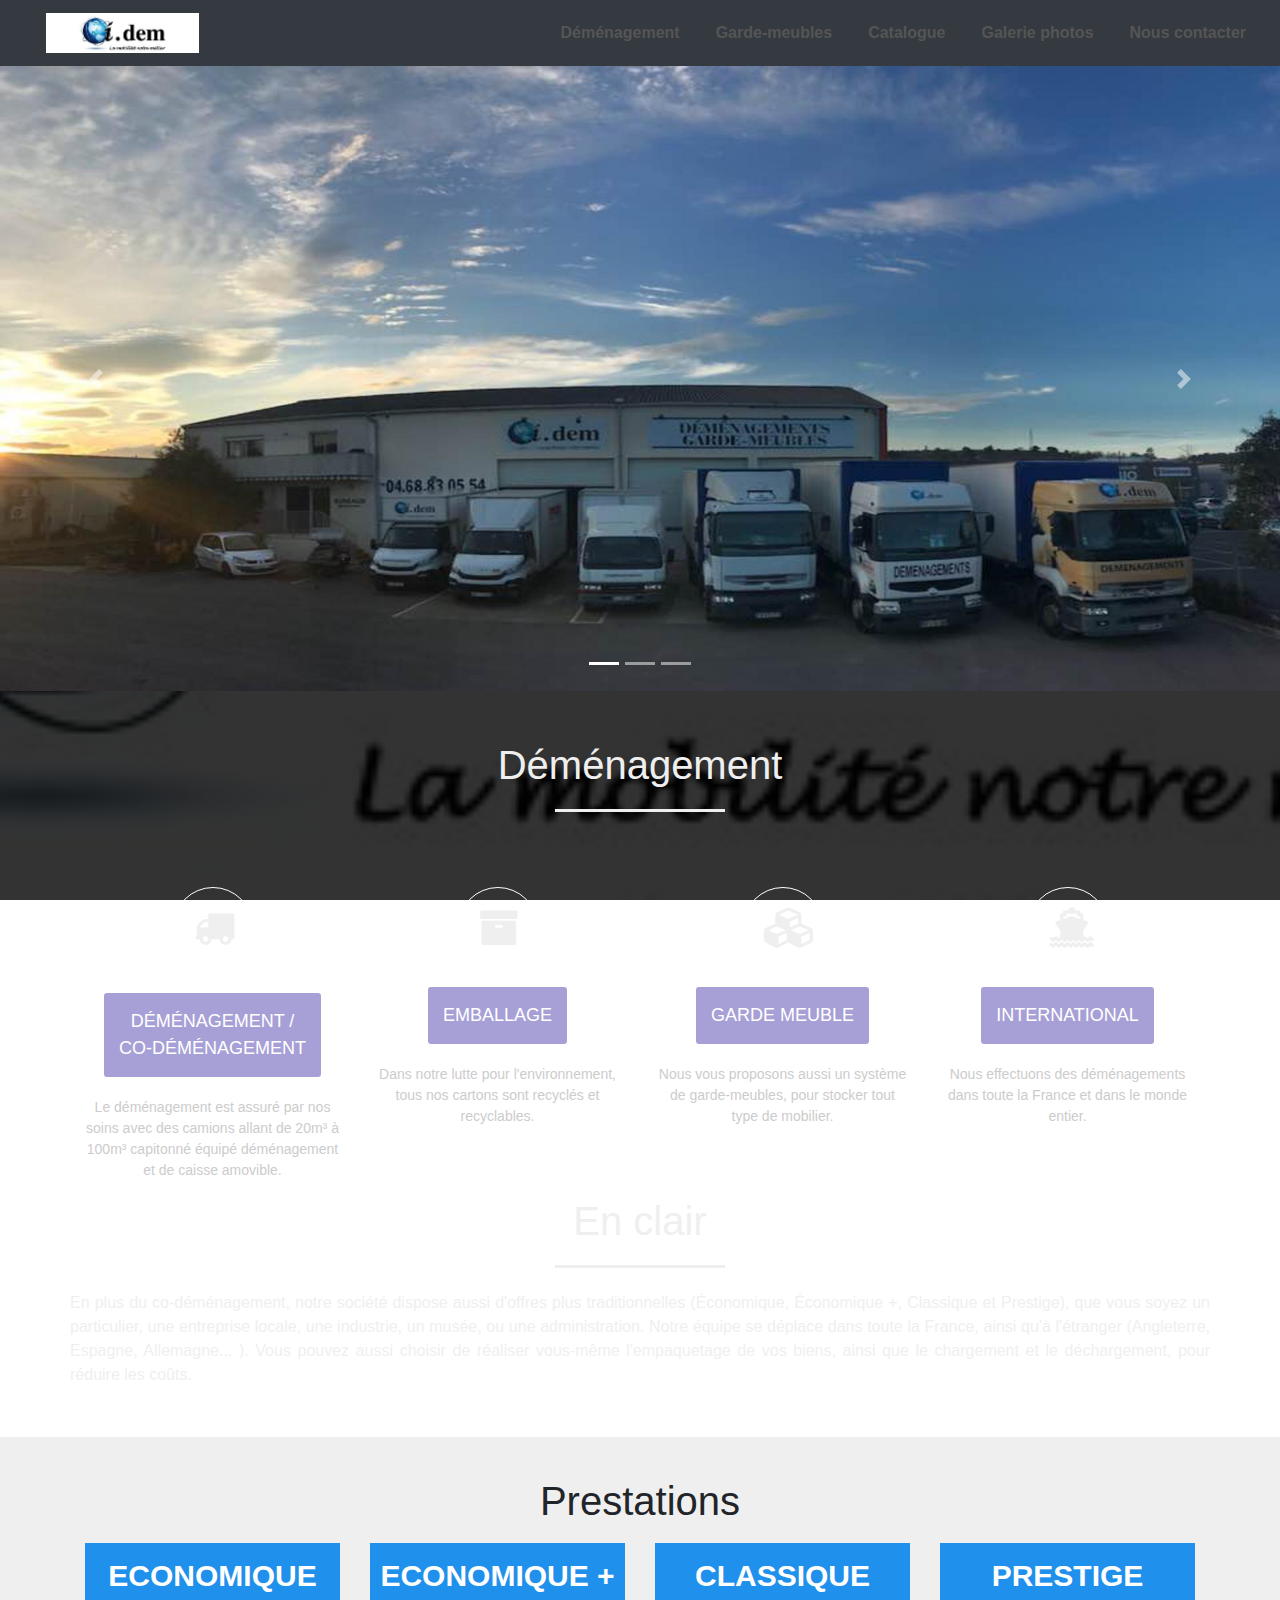
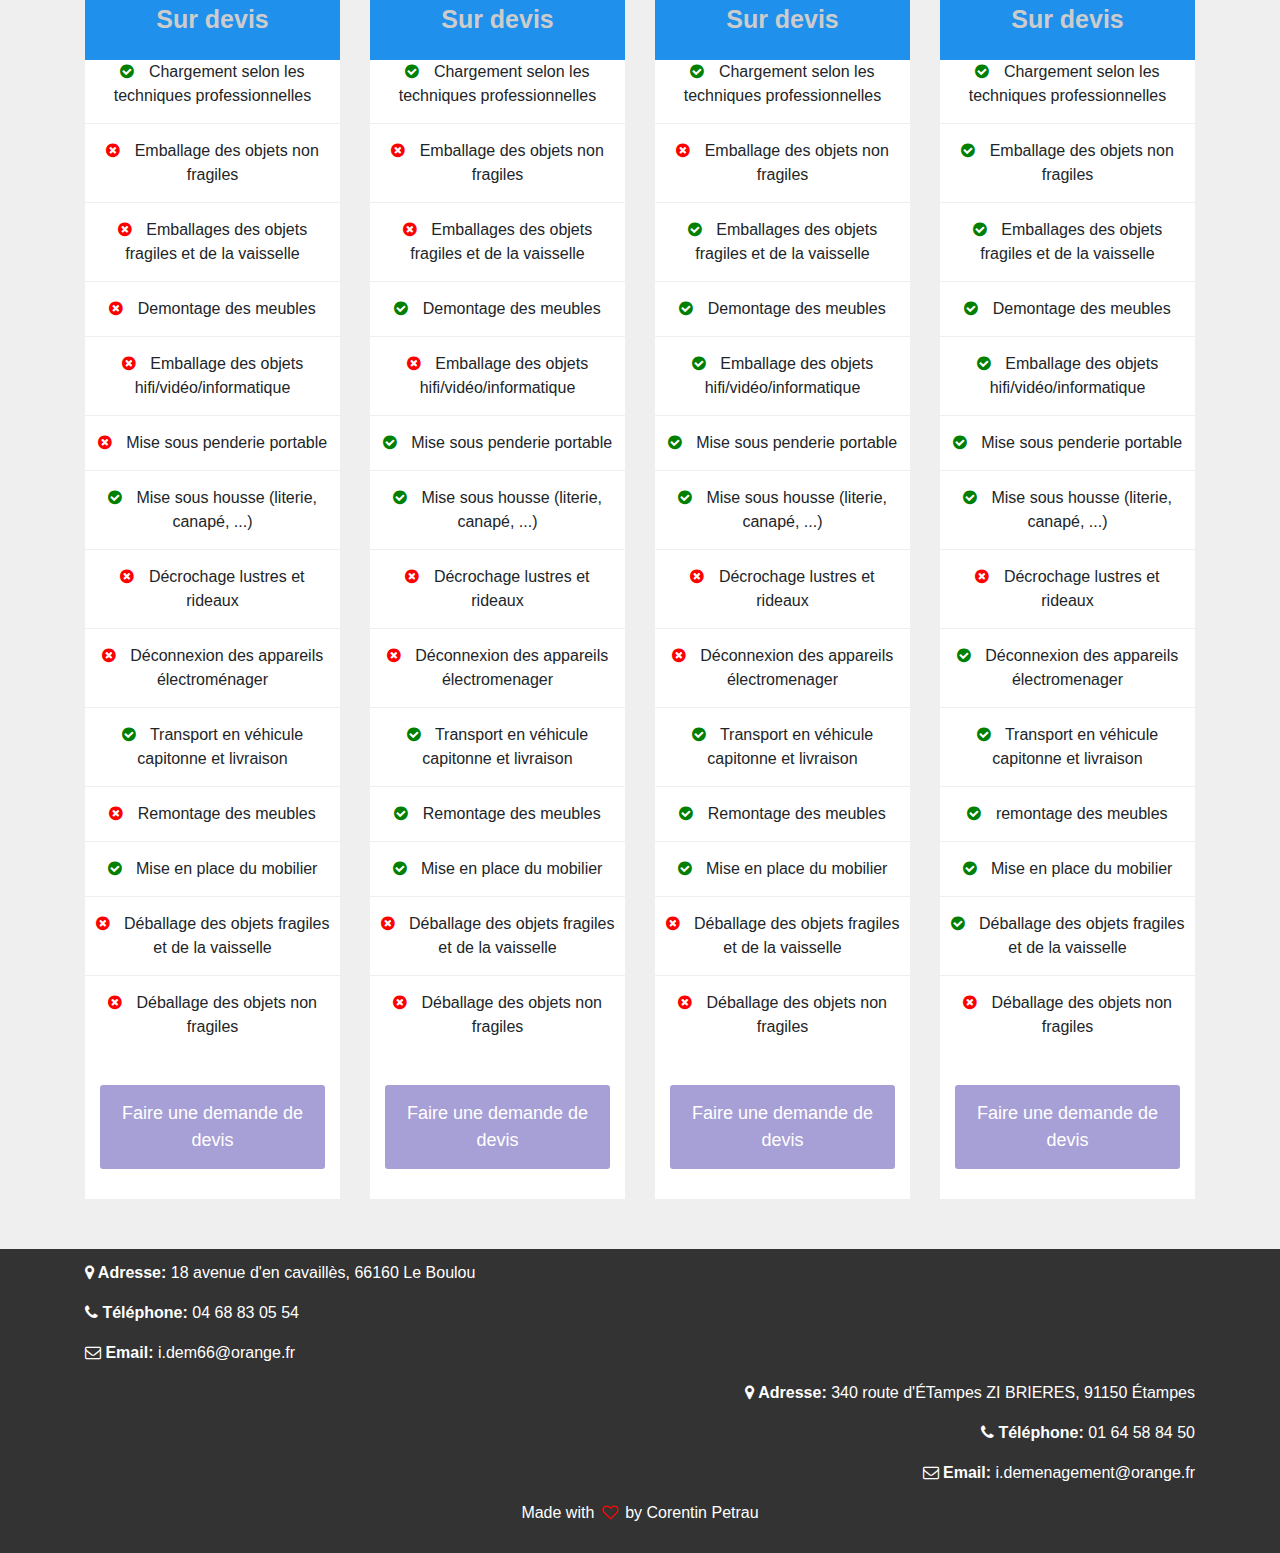
==== accueil.html @ 971dc341 "feature(master): accueil" ====
<html>
  <head>
    <title>Idem Déménagement</title>
    <link rel="stylesheet" href="style.css">
    <link rel="stylesheet" href="https://stackpath.bootstrapcdn.com/font-awesome/4.7.0/css/font-awesome.min.css">
    <link rel="stylesheet" href="https://stackpath.bootstrapcdn.com/bootstrap/4.5.0/css/bootstrap.min.css">
    <script src="https://code.jquery.com/jquery-3.5.1.slim.min.js"></script>
    <script src="https://cdn.jsdelivr.net/npm/popper.js@1.16.0/dist/umd/popper.min.js"></script>
    <script src="https://stackpath.bootstrapcdn.com/bootstrap/4.5.0/js/bootstrap.min.js"></script>
  </head>
  <body>
<!--NavigationBar-->
    <section id="nav-bar">
      <nav class="navbar navbar-expand-lg navbar-dark bg-dark">
        <a class="navbar-brand" href="accueil.html"><img src="img/logo.png"></a>
          <button class="navbar-toggler" type="button" data-toggle="collapse" data-target="#navbarNav" aria-controls="navbarNav" aria-expanded="false" aria-label="Toggle navigation">
            <span class="navbar-toggler-icon"></span>
          </button>
          <div class="collapse navbar-collapse" id="navbarNav">
            <ul class="navbar-nav ml-auto">
              <li class="nav-item">
                <a class="nav-link" href="dem.html">Déménagement</a>
              </li>
              <li class="nav-item">
                <a class="nav-link" href="garde_meuble.html">Garde-meubles</a>
              </li>
              <li class="nav-item">
                  <a class="nav-link" href="kiwi.html">Catalogue</a>
                </li>
              <li class="nav-item">
                <a class="nav-link" href="picture.html">Galerie photos</a>
              </li>
              <li class="nav-item">
                <a class="nav-link" href="contact.html">Nous contacter</a>
              </li>
            </ul>
          </div>
        </nav>
    </section>
    <div id="slider">
      <div id="HeaderSlider" class="carousel slide" data-ride="carousel">
        <ol class="carousel-indicators">
          <li data-target="#HeaderSlider" data-slide-to="0" class="active"></li>
          <li data-target="#HeaderSlider" data-slide-to="1"></li>
          <li data-target="#HeaderSlider" data-slide-to="2"></li>
        </ol>
        <div class="carousel-inner">
          <div class="carousel-item active">
            <img src="img/page-d'acceuil2.jpg" class="d-block img-fluid">
              <div class="carousel-caption">
                <h5></h5>
              </div>
          </div>
          <div class="carousel-item">
            <img src="img/page_d'acceuil3.jpg" class="d-block img-fluid">
              <div class="carousel-caption">
                <h5></h5>
              </div>
          </div>
          <div class="carousel-item">
            <img src="img/paged'accueil4.jpg" class="d-block img-fluid">
            <div class="carousel-caption">
              <h5></h5>
            </div>
          </div>
        </div>
        <a class="carousel-control-prev" href="#HeaderSlider" role="button" data-slide="prev">
          <span class="carousel-control-prev-icon" aria-hidden="true"></span>
          <span class="sr-only">Previous</span>
        </a>
        <a class="carousel-control-next" href="#HeaderSlider" role="button" data-slide="next">
          <span class="carousel-control-next-icon" aria-hidden="true"></span>
          <span class="sr-only">Next</span>
        </a>
      </div>
    </div>
    <!-- <section id "demenagement">
      <div class="container">
        <div class="row">
          <div class="col-md-6">
            <h2>A propos</h2>
              <div class="about-content">
                Notre entreprise familiale de déménagement partage avec vous tout son savoir-faire et son expérience afin de réaliser votre déménagement.
                Installé au Boulou (66), notre société s'negage dans une démarche éco-responsable et met en oeuvre pour vous proposez des prestations ayant un impact réduit sur l'environnement.
                C'est dans cet optique que notre grande famille vous propose des formules co-déménagement. Avec ceci, seulement un véhicule et nécessaire au transport des affaires de plusieurs foyers distincts. Grâce à cette formule, moins dé
              </div>
                <button type="button" class="btn btn-primary">Read more>>
                </button>
          </div>
        </div>
      </div>
    </section> -->
    <section id="services">
      <div class="container">
        <h1>Déménagement</h1>
        <div class="row services">
          <div class="col-md-3 text-center">
            <div class="icon">
              <i class="fa fa-truck"></i>
              <div class="devis-button">
              </div>
            </div>
            <a class="dev-button" href="dem.html"> DÉMÉNAGEMENT /<br />CO-DÉMÉNAGEMENT</a>
            <p>Le déménagement est assuré par nos soins avec des camions
            allant de 20m³ à 100m³ capitonné équipé déménagement et de caisse amovible.</p>
          </div>
          <div class="col-md-3 text-center">
            <div class="icon">
              <i class="fa fa-archive"></i>
            </div>
            <a class="dev-button" href="kiwi.html"> EMBALLAGE</a>
            <p>Dans notre lutte pour l'environnement, tous nos cartons sont recyclés et recyclables.</p>
          </div>
          <div class="col-md-3 text-center">
            <div class="icon">
              <i class="fa fa-cubes"></i>
            </div>
            <a class="dev-button" href="garde_meuble.html"> GARDE MEUBLE</a>
            <p>Nous vous proposons aussi un système de garde-meubles, pour stocker tout type de mobilier.</p>
          </div>
          <div class="col-md-3 text-center">
            <div class="icon">
              <i class="fa fa-ship"></i>
            </div>
            <a class="dev-button" href="dem.html">INTERNATIONAL</a>
            <p>Nous effectuons des déménagements dans toute la France et dans le monde entier.</p>
          </div>
          <div class="en-clair">
            <h1>En clair</h1>
            <div class="about-content">
            En plus du co-déménagement, notre société dispose aussi d'offres plus traditionnelles (Économique, Économique +, Classique et Prestige), que vous soyez un particulier, une entreprise locale, une industrie, un musée, ou une administration. Notre équipe se déplace dans toute la France, ainsi qu'à l'étranger (Angleterre, Espagne, Allemagne... ).
            Vous pouvez aussi choisir de réaliser vous-même l'empaquetage de vos biens, ainsi que le chargement et le déchargement, pour réduire les coûts.
            </div>
          </div>
        </div>
      </div>
    </section>
    <section id="Prestations">
      <div class="container text-center">
        <h1>Prestations</h1>
        <div class="row">
          <div class="col-md-3">
            <div class="eco">
              <div class="price-head">
                <h2>Economique</h2>
                <p>Sur devis</p>
              </div>
              <div class="price-content">
                <ul>
                  <li><i class="fa fa-check-circle"></i> Chargement selon les techniques professionnelles</li>
                  <li><i class="fa fa-times-circle"></i> Emballage des objets non fragiles</li>
                  <li><i class="fa fa-times-circle"></i> Emballages des objets fragiles et de la vaisselle</li>
                  <li><i class="fa fa-times-circle"></i> Demontage des meubles</li>
                  <li><i class="fa fa-times-circle"></i> Emballage des objets hifi/vidéo/informatique</li>
                  <li><i class="fa fa-times-circle"></i> Mise sous penderie portable</li>
                  <li><i class="fa fa-check-circle"></i> Mise sous housse (literie, canapé, ...)</li>
                  <li><i class="fa fa-times-circle"></i> Décrochage lustres et rideaux</li>
                  <li><i class="fa fa-times-circle"></i> Déconnexion des appareils électroménager</li>
                  <li><i class="fa fa-check-circle"></i> Transport en véhicule capitonne et livraison</li>
                  <li><i class="fa fa-times-circle"></i> Remontage des meubles</li>
                  <li><i class="fa fa-check-circle"></i> Mise en place du mobilier</li>
                  <li><i class="fa fa-times-circle"></i> Déballage des objets fragiles et de la vaisselle</li>
                  <li><i class="fa fa-times-circle"></i> Déballage des objets non fragiles</li>
                </ul>
              </div>
              <div class="devis-button">
                <a class="dev-button" href="https://forms.office.com/Pages/ResponsePage.aspx?id=DQSIkWdsW0yxEjajBLZtrQAAAAAAAAAAAAO__TBkxW5UNEFZWEc3R1dHOTVVVkM2N1lKU1dFV0xTWi4u">Faire une demande de devis</a>
              </div>
            </div>
          </div>
          <div class="col-md-3">
            <div class="eco">
              <div class="price-head">
                <h2>Economique +</h2>
                <p>Sur devis</p>
              </div>
              <div class="price-content">
                <ul>
                  <li><i class="fa fa-check-circle"></i> Chargement selon les techniques professionnelles</li>
                  <li><i class="fa fa-times-circle"></i> Emballage des objets non fragiles</li>
                  <li><i class="fa fa-times-circle"></i> Emballages des objets fragiles et de la vaisselle</li>
                  <li><i class="fa fa-check-circle"></i> Demontage des meubles</li>
                  <li><i class="fa fa-times-circle"></i> Emballage des objets hifi/vidéo/informatique</li>
                  <li><i class="fa fa-check-circle"></i> Mise sous penderie portable</li>
                  <li><i class="fa fa-check-circle"></i> Mise sous housse (literie, canapé, ...)</li>
                  <li><i class="fa fa-times-circle"></i> Décrochage lustres et rideaux</li>
                  <li><i class="fa fa-times-circle"></i> Déconnexion des appareils électromenager</li>
                  <li><i class="fa fa-check-circle"></i> Transport en véhicule capitonne et livraison</li>
                  <li><i class="fa fa-check-circle"></i> Remontage des meubles</li>
                  <li><i class="fa fa-check-circle"></i> Mise en place du mobilier</li>
                  <li><i class="fa fa-times-circle"></i> Déballage des objets fragiles et de la vaisselle</li>
                  <li><i class="fa fa-times-circle"></i> Déballage des objets non fragiles</li>
                </ul>
              </div>
              <div class="devis-button">
                <a class="dev-button" href="https://forms.office.com/Pages/ResponsePage.aspx?id=DQSIkWdsW0yxEjajBLZtrQAAAAAAAAAAAAO__TBkxW5UNzVKVDMwS1ZERVNHQ0lGVUdCN0pZVThWRC4u">Faire une demande de devis</a>
              </div>
            </div>
          </div>
          <div class="col-md-3">
            <div class="eco">
              <div class="price-head">
                <h2>Classique</h2>
                <p>Sur devis</p>
              </div>
              <div class="price-content">
                <ul>
                  <li><i class="fa fa-check-circle"></i> Chargement selon les techniques professionnelles</li>
                  <li><i class="fa fa-times-circle"></i> Emballage des objets non fragiles</li>
                  <li><i class="fa fa-check-circle"></i> Emballages des objets fragiles et de la vaisselle</li>
                  <li><i class="fa fa-check-circle"></i> Demontage des meubles</li>
                  <li><i class="fa fa-check-circle"></i> Emballage des objets hifi/vidéo/informatique</li>
                  <li><i class="fa fa-check-circle"></i> Mise sous penderie portable</li>
                  <li><i class="fa fa-check-circle"></i> Mise sous housse (literie, canapé, ...)</li>
                  <li><i class="fa fa-times-circle"></i> Décrochage lustres et rideaux</li>
                  <li><i class="fa fa-times-circle"></i> Déconnexion des appareils électromenager</li>
                  <li><i class="fa fa-check-circle"></i> Transport en véhicule capitonne et livraison</li>
                  <li><i class="fa fa-check-circle"></i> Remontage des meubles</li>
                  <li><i class="fa fa-check-circle"></i> Mise en place du mobilier</li>
                  <li><i class="fa fa-times-circle"></i> Déballage des objets fragiles et de la vaisselle</li>
                  <li><i class="fa fa-times-circle"></i> Déballage des objets non fragiles</li>
                </ul>
              </div>
              <div class="devis-button">
                <a class="dev-button" href="https://forms.office.com/Pages/ResponsePage.aspx?id=DQSIkWdsW0yxEjajBLZtrQAAAAAAAAAAAAO__TBkxW5UNEQ3N1QzOEpYOUc2RFhNQ1VOSlNPVUJTQy4u">Faire une demande de devis</a>
              </div>
            </div>
          </div>
          <div class="col-md-3">
            <div class="eco">
              <div class="price-head">
                <h2>Prestige</h2>
                <p>Sur devis</p>
              </div>
              <div class="price-content">
                <ul>
                  <li><i class="fa fa-check-circle"></i> Chargement selon les techniques professionnelles</li>
                  <li><i class="fa fa-check-circle"></i> Emballage des objets non fragiles</li>
                  <li><i class="fa fa-check-circle"></i> Emballages des objets fragiles et de la vaisselle</li>
                  <li><i class="fa fa-check-circle"></i> Demontage des meubles</li>
                  <li><i class="fa fa-check-circle"></i> Emballage des objets hifi/vidéo/informatique</li>
                  <li><i class="fa fa-check-circle"></i> Mise sous penderie portable</li>
                  <li><i class="fa fa-check-circle"></i> Mise sous housse (literie, canapé, ...)</li>
                  <li><i class="fa fa-times-circle"></i> Décrochage lustres et rideaux</li>
                  <li><i class="fa fa-check-circle"></i> Déconnexion des appareils électromenager</li>
                  <li><i class="fa fa-check-circle"></i> Transport en véhicule capitonne et livraison</li>
                  <li><i class="fa fa-check-circle"></i> remontage des meubles</li>
                  <li><i class="fa fa-check-circle"></i> Mise en place du mobilier</li>
                  <li><i class="fa fa-check-circle"></i> Déballage des objets fragiles et de la vaisselle</li>
                  <li><i class="fa fa-times-circle"></i> Déballage des objets non fragiles</li>
                </ul>
              </div>
              <div class="devis-button">
                <a class="dev-button" href="https://forms.office.com/Pages/ResponsePage.aspx?id=DQSIkWdsW0yxEjajBLZtrQAAAAAAAAAAAAO__TBkxW5UMU9UQlNOUU9EWVRJRlRLVzlOUFRPODREQS4u">Faire une demande de devis</a>
              </div>
            </div>
          </div>
        </div>
      </div>
    </section>
    <section id="footer">
      <div class="container">
        <p><i class="fa fa-map-marker"></i><b> Adresse: </b> 18 avenue d'en cavaillès, 66160 Le Boulou</p>
        <p><i class="fa fa-phone"></i><b> Téléphone: </b> 04 68 83 05 54</p>
        <p><i class="fa fa-envelope-o"></i><b> Email: </b> i.dem66@orange.fr</p>
      </div>
      <div class="container text-right">
        <p><i class="fa fa-map-marker"></i><b> Adresse: </b> 340 route d'ÉTampes ZI BRIERES, 91150 Étampes</p>
        <p><i class="fa fa-phone"></i><b> Téléphone: </b> 01 64 58 84 50</p>
        <p><i class="fa fa-envelope-o"></i><b> Email: </b> i.demenagement@orange.fr</p>
      </div>
      <div class="container text-center">
        <p>Made with <i class="fa fa-heart-o"></i> by Corentin Petrau</p>
      </div>
    </section>
  </body>
</html>
---- style.css ----
*
{
    margin: 0;
    padding: 0;
}

/*-------------Navigation bar--------------*/
#nav-bar
{
    position: sticky;
    top: 0;
    z-index: 10;

}
.navbar-brand img
{
    height: 40px;
    padding-left: 30px;

}
.navbar-nav li
{
    padding: 0 10px;

}
.navbar-nav li a
{
    float: right;
    text-align: left;
}
#nav-bar ul li a:hover
{
    color: #007bff!important;
}
.navbar
{
    background: #fff;
}
.navbar-toggler
{
    border: none!important;
}
.nav-link
{
    color: #555!important;
    font-weight: 600;
    font-size: 16px;
}

#slider
{
    width: 100%;
}
.carousel-caption
{
    top: 50%;
    transform: translateY(-50%);
    bottom: initial!important;
}

.carousel-caption h5
{
    color: #000000;
    font-size: 42px;
}

#demenagement
{
    padding-top: 50px;
    padding-bottom: 50px;
    color: #555;
}
#demenagement .btn
{
    margin-top: 20px;
    margin-bottom: 30px;
}
.demenagement-content
{
    padding-top: 20px;
}

#services
{
    background-image: linear-gradient(rgba(0,0,0,0.8), rgba(0,0,0,0.8)), url(img/logo.png);
    background-size: cover;
    background-position: center;
    color: #efefef!important;
    background-attachment: fixed;
    padding-top: 50px;
    padding-bottom: 50px;
}

#services h1
{
    text-align: center;
    color: #efefef!important;
    padding-bottom: 10px;
}

#services h1::after
{
    content: '';
    background: #efefef;
    display: block;
    height: 3px;
    width: 170px;
    margin: 20px auto 5px;
}
.services
{
    margin-top: 40px;
}
.icon
{
    font-size: 40px;
    margin: 20px auto;
    padding: 20px;
    height: 80px;
    width: 80px;
    border: 1px solid #fff;
    border-radius: 50%;
}

#services p
{
    font-size: 14px;
    margin-top: 20px;
    color: #ccc;
}
/* .services .col-md-3:hover{
    background: #007bff;
    cursor: pointer;
    transition: 0.7s;
} */

.en-clair
{
    text-align: justify;
}

#prestations
{
    padding: 40px 0;
    background: #efefef;
}

.eco
{
    margin: 10px auto;
    display: inline;
    float: left;
    width: 100%;
    background-color: #fff;
    transition: 0.5s;
}
.eco:hover{
    box-shadow: 0 2px 20px #333;
}

.price-head
{
    background-color: #1f90ec;
    display: inline;
    float: left;
    padding: 10px 5px;
    text-align: center;
    width: 100%;
}

.test
{
    color: 	#555!important;
}

.price-head h2
{
    color: #fff;
    font-size: 30px;
    font-weight: bold;
    margin-bottom: 5px;
    padding: 5px;
    text-transform: uppercase;
}

.price-head p
{
    font-size: 25px;
    color: #ccc;
    font-weight: bold;
    line-height: 30px ;
}

.price-content ul li
{
    border-bottom: 1px solid #efefef;
    padding: 15px 10px;
    list-style: none;
}

ul li:last-child
{
    border: none;
}

.fa-check-circle
{
    color: green;
    margin-right: 10px;
    font-size: 20px;
}

.fa-times-circle
{
    color: red;
    margin-right: 10px;
    font-size: 20px;
}

.devis-button
{
    display: inline;
    float: left;
    padding: 15px 15px 30px;
    text-align: center;
    width: 100%;
}
.dev-button
{
    background-color: #2196;
    border-radius: 3px;
    display: inline-block;
    font-size: 18px;
    padding: 15px 15px;
    transition: 0.5s;
}
.dev-button:hover{
    border-color: 1px solid #fff;
    background-color: #3f51b5;
}
a
{
    text-decoration: none!important;
    color: #fff!important
}

#contact
{
    background: #efefef;
    padding: 40px;
    padding-bottom: 40px;
    color: #777;
}

.contact-form
{
    padding: 15px;
}
.form-control
{
    border-radius: 0!important;
    border: none;
}
::placeholder
{
    color: #999!important;
}

.follow
{
    background: #fff;
    padding: 10px;
    margin: 15px;
}

.contact-info .fa
{
    margin: 10px;
    color: #007bff;
    font-weight: bold;
}

#footer
{
    background: #333;
    color: #fff;
    padding: 12px;
}
.fa-heart-o
{
    margin: 3px;
    color: red;
}

.kiwit
{
    color: red;
}
.kiwit2
{
    color: blue;
}
.frais
{
    color: black;
}
.frais2
{
    color: red;
}
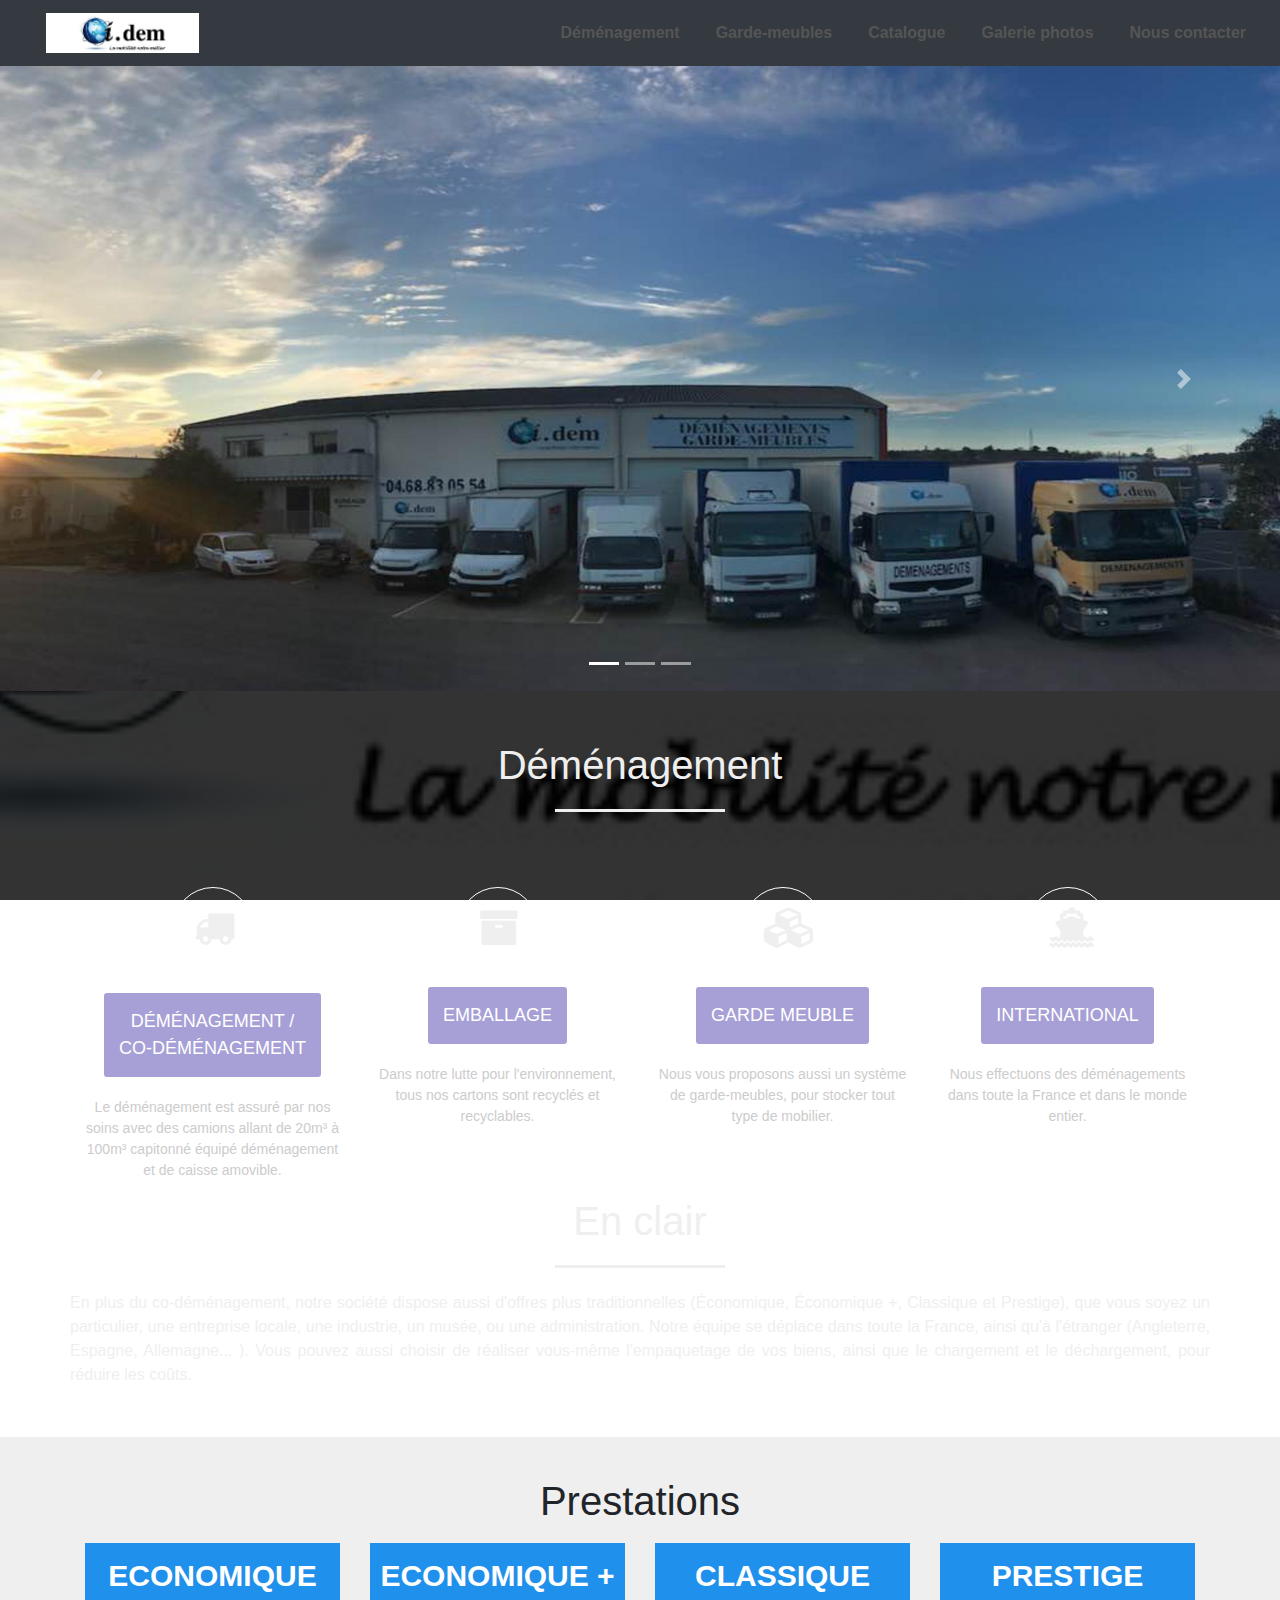
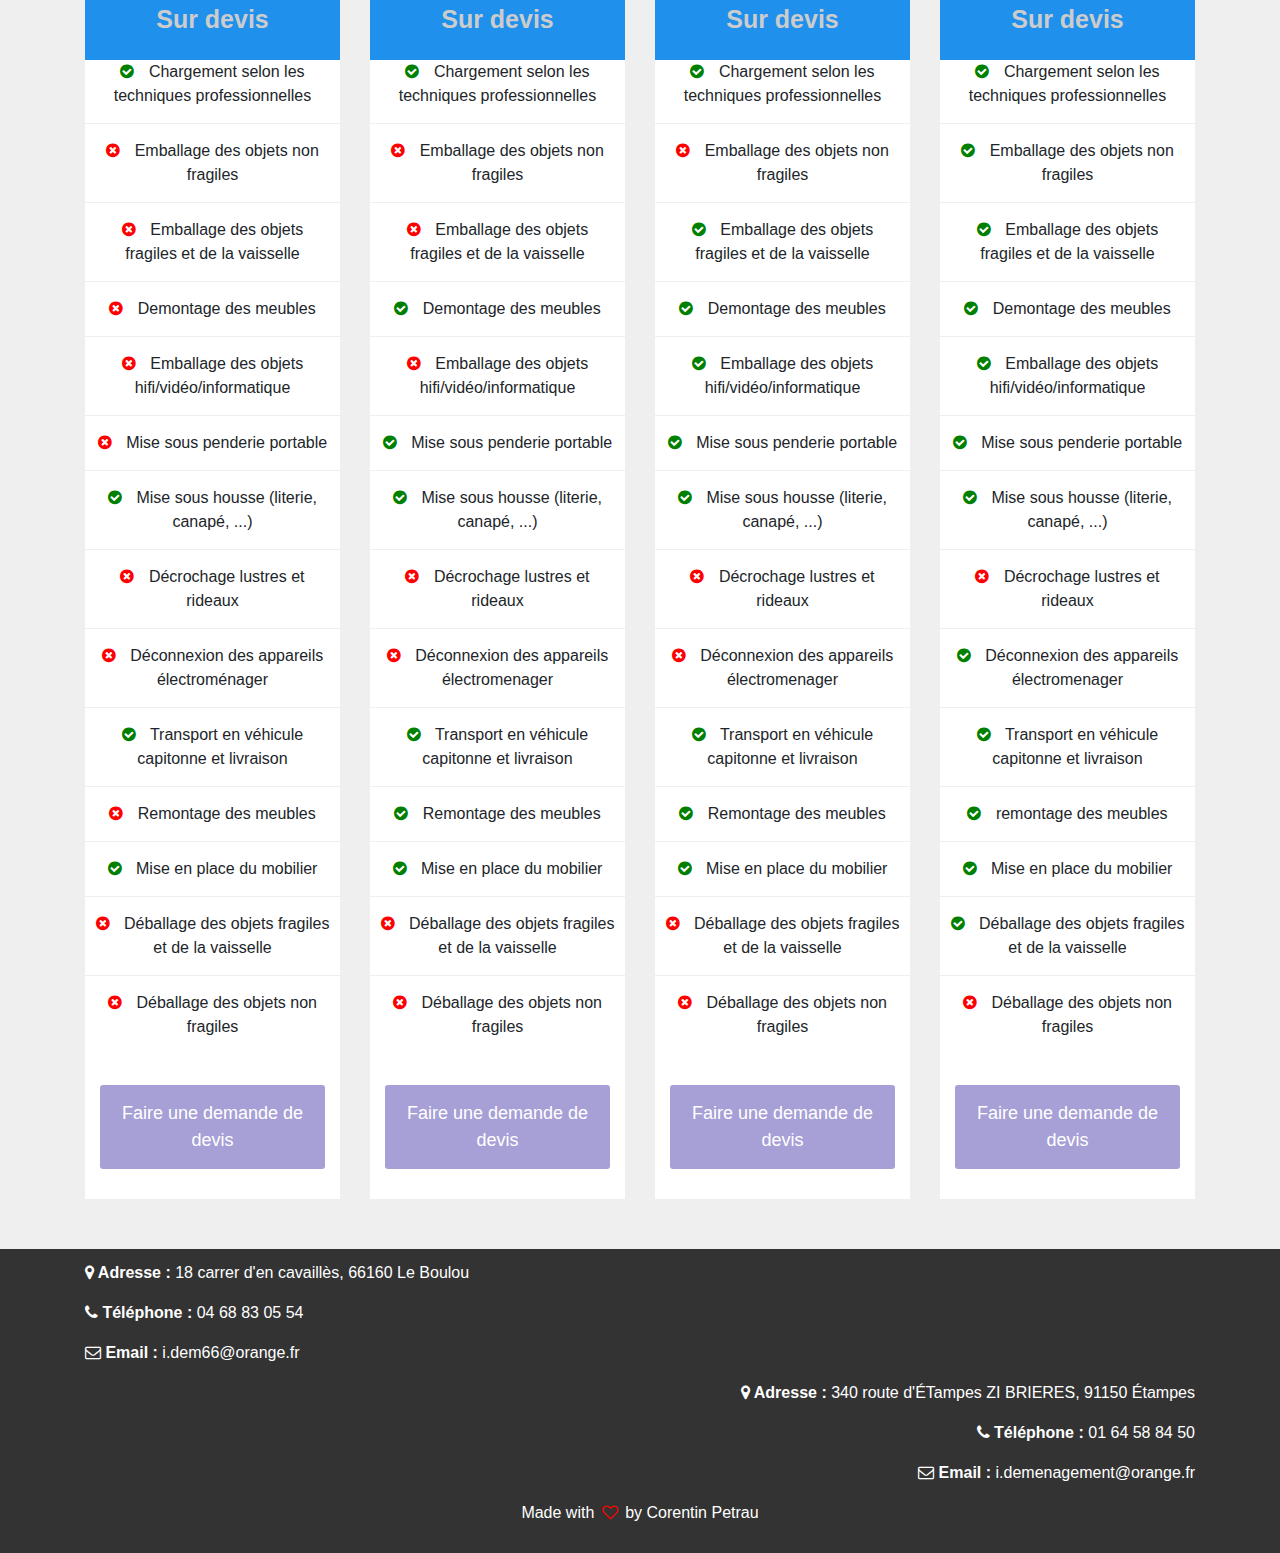
==== commit 1bbcf96f: "fix(master): orthographe" ====
--- a/accueil.html
+++ b/accueil.html
@@ -149,7 +149,7 @@
                 <ul>
                   <li><i class="fa fa-check-circle"></i> Chargement selon les techniques professionnelles</li>
                   <li><i class="fa fa-times-circle"></i> Emballage des objets non fragiles</li>
-                  <li><i class="fa fa-times-circle"></i> Emballages des objets fragiles et de la vaisselle</li>
+                  <li><i class="fa fa-times-circle"></i> Emballage des objets fragiles et de la vaisselle</li>
                   <li><i class="fa fa-times-circle"></i> Demontage des meubles</li>
                   <li><i class="fa fa-times-circle"></i> Emballage des objets hifi/vidéo/informatique</li>
                   <li><i class="fa fa-times-circle"></i> Mise sous penderie portable</li>
@@ -178,7 +178,7 @@
                 <ul>
                   <li><i class="fa fa-check-circle"></i> Chargement selon les techniques professionnelles</li>
                   <li><i class="fa fa-times-circle"></i> Emballage des objets non fragiles</li>
-                  <li><i class="fa fa-times-circle"></i> Emballages des objets fragiles et de la vaisselle</li>
+                  <li><i class="fa fa-times-circle"></i> Emballage des objets fragiles et de la vaisselle</li>
                   <li><i class="fa fa-check-circle"></i> Demontage des meubles</li>
                   <li><i class="fa fa-times-circle"></i> Emballage des objets hifi/vidéo/informatique</li>
                   <li><i class="fa fa-check-circle"></i> Mise sous penderie portable</li>
@@ -207,7 +207,7 @@
                 <ul>
                   <li><i class="fa fa-check-circle"></i> Chargement selon les techniques professionnelles</li>
                   <li><i class="fa fa-times-circle"></i> Emballage des objets non fragiles</li>
-                  <li><i class="fa fa-check-circle"></i> Emballages des objets fragiles et de la vaisselle</li>
+                  <li><i class="fa fa-check-circle"></i> Emballage des objets fragiles et de la vaisselle</li>
                   <li><i class="fa fa-check-circle"></i> Demontage des meubles</li>
                   <li><i class="fa fa-check-circle"></i> Emballage des objets hifi/vidéo/informatique</li>
                   <li><i class="fa fa-check-circle"></i> Mise sous penderie portable</li>
@@ -236,7 +236,7 @@
                 <ul>
                   <li><i class="fa fa-check-circle"></i> Chargement selon les techniques professionnelles</li>
                   <li><i class="fa fa-check-circle"></i> Emballage des objets non fragiles</li>
-                  <li><i class="fa fa-check-circle"></i> Emballages des objets fragiles et de la vaisselle</li>
+                  <li><i class="fa fa-check-circle"></i> Emballage des objets fragiles et de la vaisselle</li>
                   <li><i class="fa fa-check-circle"></i> Demontage des meubles</li>
                   <li><i class="fa fa-check-circle"></i> Emballage des objets hifi/vidéo/informatique</li>
                   <li><i class="fa fa-check-circle"></i> Mise sous penderie portable</li>
@@ -260,14 +260,14 @@
     </section>
     <section id="footer">
       <div class="container">
-        <p><i class="fa fa-map-marker"></i><b> Adresse: </b> 18 avenue d'en cavaillès, 66160 Le Boulou</p>
-        <p><i class="fa fa-phone"></i><b> Téléphone: </b> 04 68 83 05 54</p>
-        <p><i class="fa fa-envelope-o"></i><b> Email: </b> i.dem66@orange.fr</p>
+        <p><i class="fa fa-map-marker"></i><b> Adresse : </b> 18 carrer d'en cavaillès, 66160 Le Boulou</p>
+        <p><i class="fa fa-phone"></i><b> Téléphone : </b> 04 68 83 05 54</p>
+        <p><i class="fa fa-envelope-o"></i><b> Email : </b> i.dem66@orange.fr</p>
       </div>
       <div class="container text-right">
-        <p><i class="fa fa-map-marker"></i><b> Adresse: </b> 340 route d'ÉTampes ZI BRIERES, 91150 Étampes</p>
-        <p><i class="fa fa-phone"></i><b> Téléphone: </b> 01 64 58 84 50</p>
-        <p><i class="fa fa-envelope-o"></i><b> Email: </b> i.demenagement@orange.fr</p>
+        <p><i class="fa fa-map-marker"></i><b> Adresse : </b> 340 route d'ÉTampes ZI BRIERES, 91150 Étampes</p>
+        <p><i class="fa fa-phone"></i><b> Téléphone : </b> 01 64 58 84 50</p>
+        <p><i class="fa fa-envelope-o"></i><b> Email : </b> i.demenagement@orange.fr</p>
       </div>
       <div class="container text-center">
         <p>Made with <i class="fa fa-heart-o"></i> by Corentin Petrau</p>
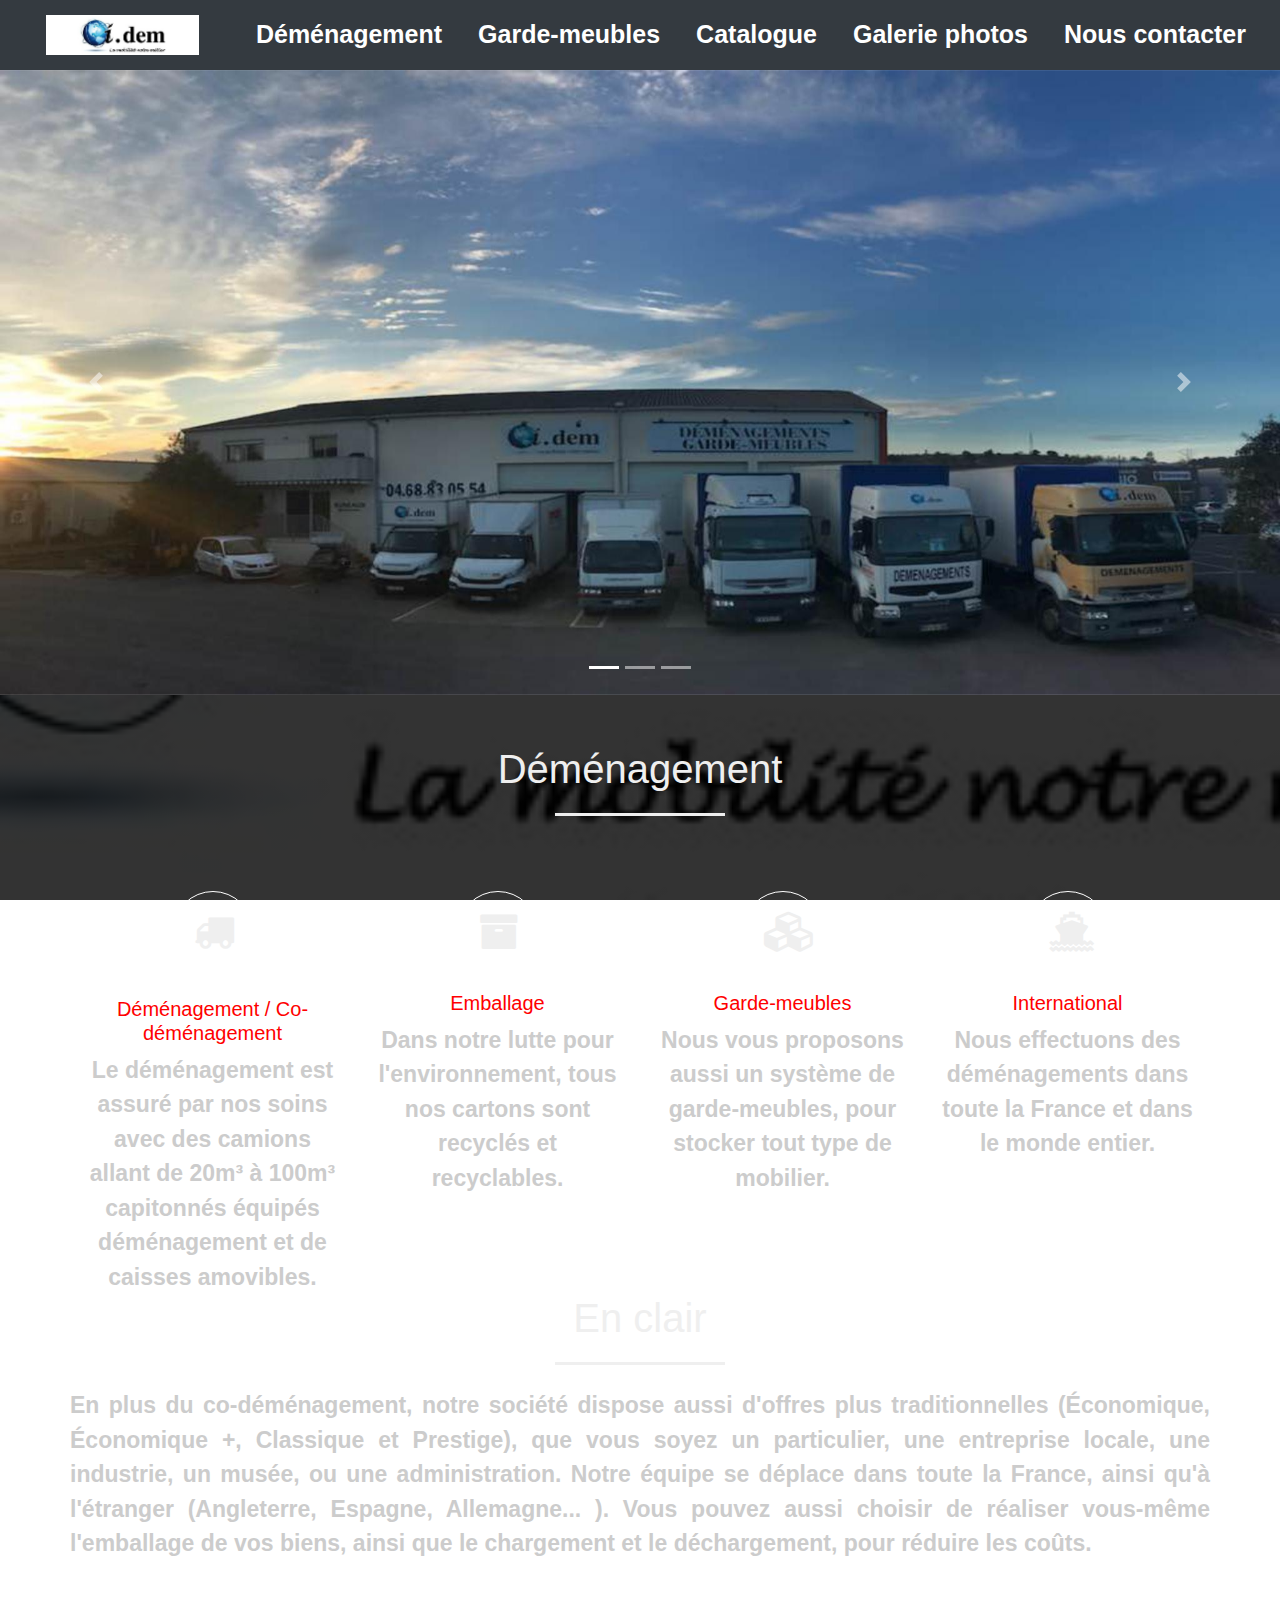
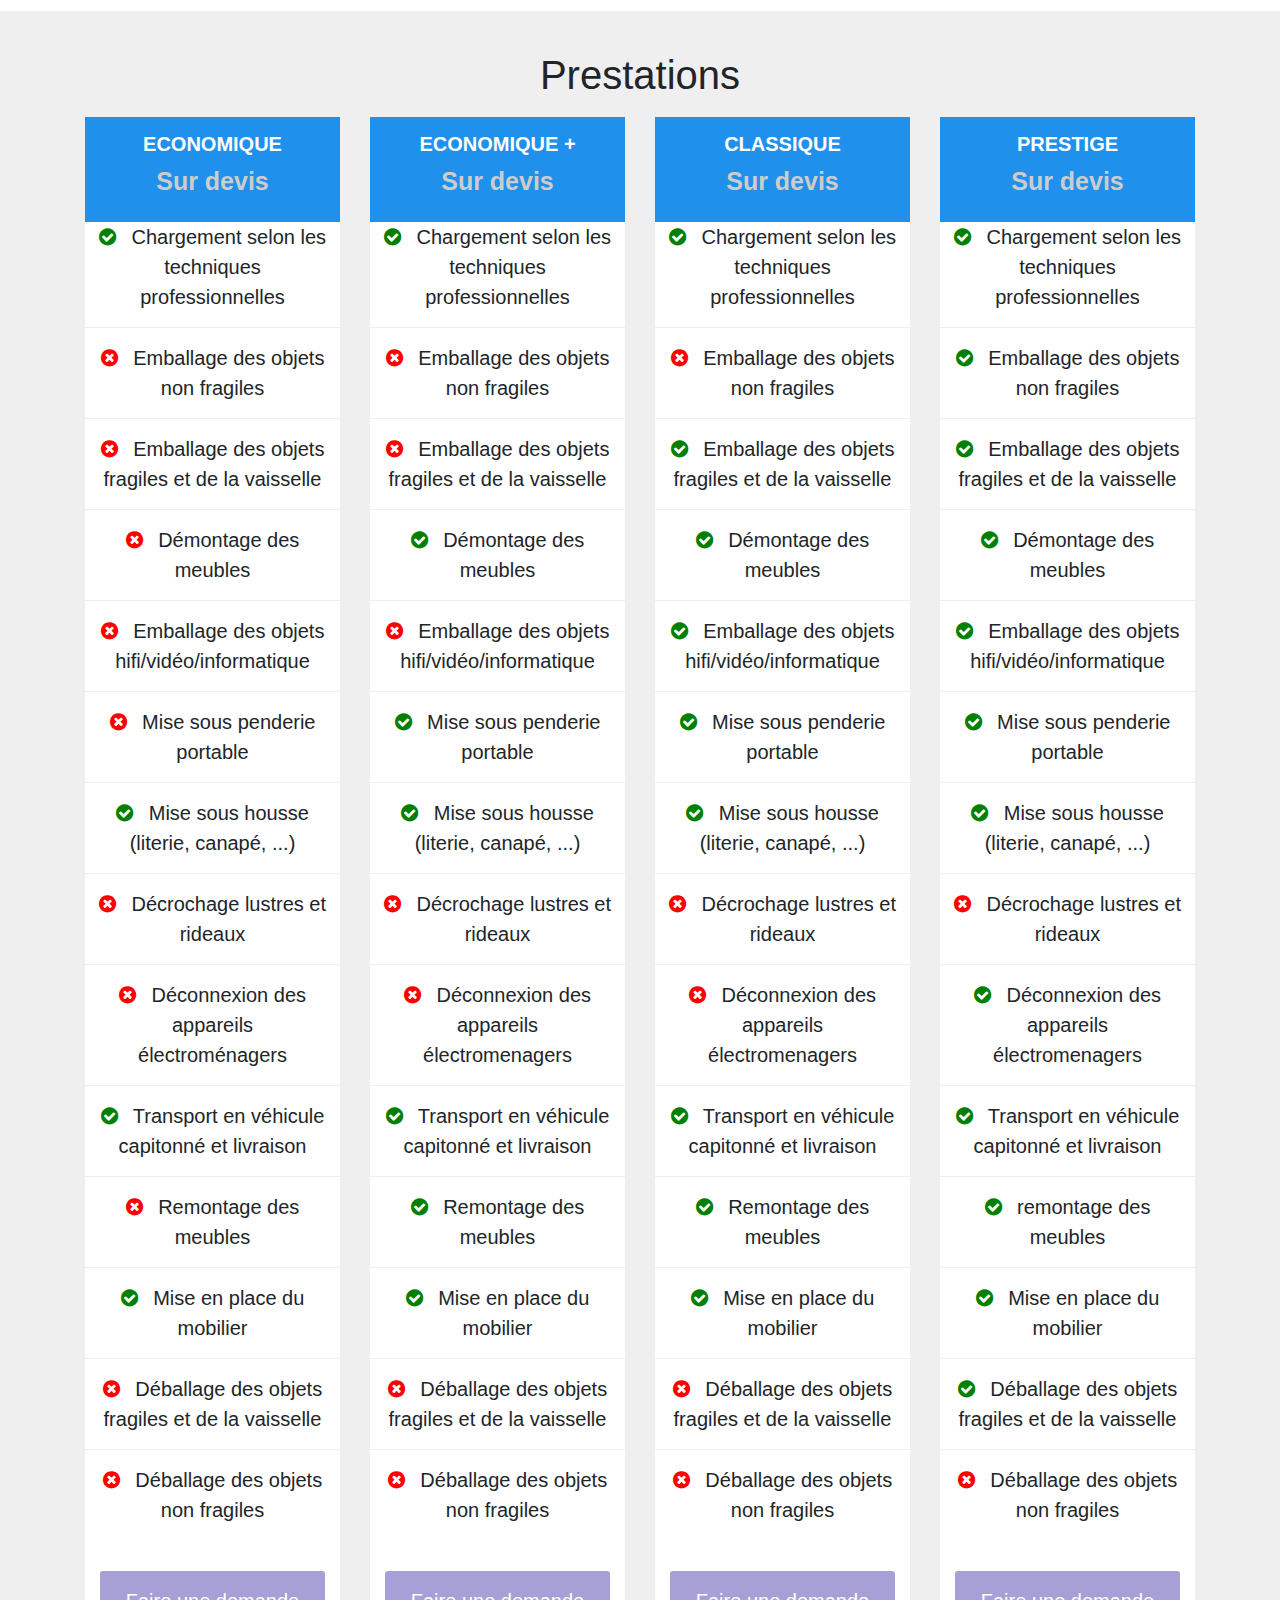
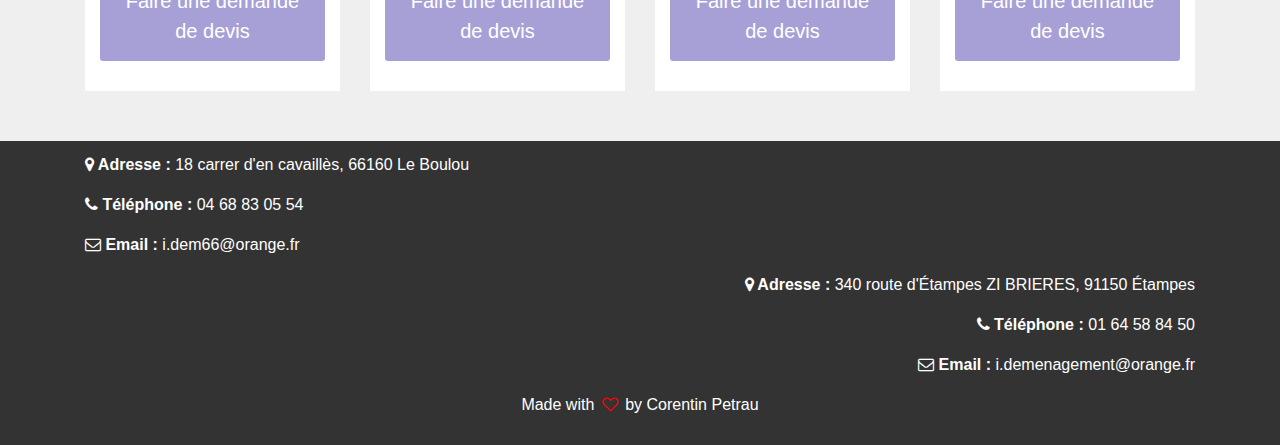
==== commit 0e2842e9: "feature&&fix(master): new sitemap +  SEO in progress" ====
--- a/accueil.html
+++ b/accueil.html
@@ -1,18 +1,29 @@
-<html>
+<html lang="fr">
   <head>
-    <title>Idem Déménagement</title>
+    <title>Acceuil | Idem Déménagement</title>
     <link rel="stylesheet" href="style.css">
     <link rel="stylesheet" href="https://stackpath.bootstrapcdn.com/font-awesome/4.7.0/css/font-awesome.min.css">
     <link rel="stylesheet" href="https://stackpath.bootstrapcdn.com/bootstrap/4.5.0/css/bootstrap.min.css">
     <script src="https://code.jquery.com/jquery-3.5.1.slim.min.js"></script>
     <script src="https://cdn.jsdelivr.net/npm/popper.js@1.16.0/dist/umd/popper.min.js"></script>
     <script src="https://stackpath.bootstrapcdn.com/bootstrap/4.5.0/js/bootstrap.min.js"></script>
+    <!-- Global site tag (gtag.js) - Google Analytics -->
+    <script async src="https://www.googletagmanager.com/gtag/js?id=UA-174942317-1"></script>
+    <script>
+      window.dataLayer = window.dataLayer || [];
+      function gtag(){dataLayer.push(arguments);}
+      gtag('js', new Date());
+      gtag('config', 'UA-174942317-1');
+    </script>
+    <meta charset="UTF-8" />
+    <meta name="viewport" content="width=device-width, initial-scale=1.0">
+    <link rel="icon" type="image/png" href="img/logo.png" />
   </head>
   <body>
 <!--NavigationBar-->
     <section id="nav-bar">
       <nav class="navbar navbar-expand-lg navbar-dark bg-dark">
-        <a class="navbar-brand" href="accueil.html"><img src="img/logo.png"></a>
+        <a class="navbar-brand" href="https://idemdemenagement.com"><img src="img/logo.png" alt="logo idem déménagement"></a>
           <button class="navbar-toggler" type="button" data-toggle="collapse" data-target="#navbarNav" aria-controls="navbarNav" aria-expanded="false" aria-label="Toggle navigation">
             <span class="navbar-toggler-icon"></span>
           </button>
@@ -22,7 +33,7 @@
                 <a class="nav-link" href="dem.html">Déménagement</a>
               </li>
               <li class="nav-item">
-                <a class="nav-link" href="garde_meuble.html">Garde-meubles</a>
+                <a class="nav-link" href="garde-meuble.html">Garde-meubles</a>
               </li>
               <li class="nav-item">
                   <a class="nav-link" href="kiwi.html">Catalogue</a>
@@ -46,19 +57,19 @@
         </ol>
         <div class="carousel-inner">
           <div class="carousel-item active">
-            <img src="img/page-d'acceuil2.jpg" class="d-block img-fluid">
+            <img src="img/idem_demenagement.jpg" class="d-block img-fluid">
               <div class="carousel-caption">
                 <h5></h5>
               </div>
           </div>
           <div class="carousel-item">
-            <img src="img/page_d'acceuil3.jpg" class="d-block img-fluid">
+            <img src="img/self_stokage.jpg" class="d-block img-fluid">
               <div class="carousel-caption">
                 <h5></h5>
               </div>
           </div>
           <div class="carousel-item">
-            <img src="img/paged'accueil4.jpg" class="d-block img-fluid">
+            <img src="img/camion_de_demenagement.jpg" class="d-block img-fluid">
             <div class="carousel-caption">
               <h5></h5>
             </div>
@@ -100,36 +111,36 @@
               <div class="devis-button">
               </div>
             </div>
-            <a class="dev-button" href="dem.html"> DÉMÉNAGEMENT /<br />CO-DÉMÉNAGEMENT</a>
-            <p>Le déménagement est assuré par nos soins avec des camions
-            allant de 20m³ à 100m³ capitonné équipé déménagement et de caisse amovible.</p>
+            <h3>Déménagement / Co-déménagement</h3>
+            <b>Le déménagement est assuré par nos soins avec des camions
+            allant de 20m³ à 100m³ capitonnés équipés déménagement et de caisses amovibles.</b>
           </div>
           <div class="col-md-3 text-center">
             <div class="icon">
               <i class="fa fa-archive"></i>
             </div>
-            <a class="dev-button" href="kiwi.html"> EMBALLAGE</a>
-            <p>Dans notre lutte pour l'environnement, tous nos cartons sont recyclés et recyclables.</p>
+            <h3>Emballage</h3>
+            <b>Dans notre lutte pour l'environnement, tous nos cartons sont recyclés et recyclables.</b>
           </div>
           <div class="col-md-3 text-center">
             <div class="icon">
               <i class="fa fa-cubes"></i>
             </div>
-            <a class="dev-button" href="garde_meuble.html"> GARDE MEUBLE</a>
-            <p>Nous vous proposons aussi un système de garde-meubles, pour stocker tout type de mobilier.</p>
+            <h3>Garde-meubles</h3>
+            <b>Nous vous proposons aussi un système de garde-meubles, pour stocker tout type de mobilier.</b>
           </div>
           <div class="col-md-3 text-center">
             <div class="icon">
               <i class="fa fa-ship"></i>
             </div>
-            <a class="dev-button" href="dem.html">INTERNATIONAL</a>
-            <p>Nous effectuons des déménagements dans toute la France et dans le monde entier.</p>
+            <h3>International</h3>
+            <b>Nous effectuons des déménagements dans toute la France et dans le monde entier.</b>
           </div>
           <div class="en-clair">
             <h1>En clair</h1>
             <div class="about-content">
-            En plus du co-déménagement, notre société dispose aussi d'offres plus traditionnelles (Économique, Économique +, Classique et Prestige), que vous soyez un particulier, une entreprise locale, une industrie, un musée, ou une administration. Notre équipe se déplace dans toute la France, ainsi qu'à l'étranger (Angleterre, Espagne, Allemagne... ).
-            Vous pouvez aussi choisir de réaliser vous-même l'empaquetage de vos biens, ainsi que le chargement et le déchargement, pour réduire les coûts.
+            <b>En plus du co-déménagement, notre société dispose aussi d'offres plus traditionnelles (Économique, Économique +, Classique et Prestige), que vous soyez un particulier, une entreprise locale, une industrie, un musée, ou une administration. Notre équipe se déplace dans toute la France, ainsi qu'à l'étranger (Angleterre, Espagne, Allemagne... ).
+            Vous pouvez aussi choisir de réaliser vous-même l'emballage de vos biens, ainsi que le chargement et le déchargement, pour réduire les coûts.</b>
             </div>
           </div>
         </div>
@@ -150,13 +161,13 @@
                   <li><i class="fa fa-check-circle"></i> Chargement selon les techniques professionnelles</li>
                   <li><i class="fa fa-times-circle"></i> Emballage des objets non fragiles</li>
                   <li><i class="fa fa-times-circle"></i> Emballage des objets fragiles et de la vaisselle</li>
-                  <li><i class="fa fa-times-circle"></i> Demontage des meubles</li>
+                  <li><i class="fa fa-times-circle"></i> Démontage des meubles</li>
                   <li><i class="fa fa-times-circle"></i> Emballage des objets hifi/vidéo/informatique</li>
                   <li><i class="fa fa-times-circle"></i> Mise sous penderie portable</li>
                   <li><i class="fa fa-check-circle"></i> Mise sous housse (literie, canapé, ...)</li>
                   <li><i class="fa fa-times-circle"></i> Décrochage lustres et rideaux</li>
-                  <li><i class="fa fa-times-circle"></i> Déconnexion des appareils électroménager</li>
-                  <li><i class="fa fa-check-circle"></i> Transport en véhicule capitonne et livraison</li>
+                  <li><i class="fa fa-times-circle"></i> Déconnexion des appareils électroménagers</li>
+                  <li><i class="fa fa-check-circle"></i> Transport en véhicule capitonné et livraison</li>
                   <li><i class="fa fa-times-circle"></i> Remontage des meubles</li>
                   <li><i class="fa fa-check-circle"></i> Mise en place du mobilier</li>
                   <li><i class="fa fa-times-circle"></i> Déballage des objets fragiles et de la vaisselle</li>
@@ -179,13 +190,13 @@
                   <li><i class="fa fa-check-circle"></i> Chargement selon les techniques professionnelles</li>
                   <li><i class="fa fa-times-circle"></i> Emballage des objets non fragiles</li>
                   <li><i class="fa fa-times-circle"></i> Emballage des objets fragiles et de la vaisselle</li>
-                  <li><i class="fa fa-check-circle"></i> Demontage des meubles</li>
+                  <li><i class="fa fa-check-circle"></i> Démontage des meubles</li>
                   <li><i class="fa fa-times-circle"></i> Emballage des objets hifi/vidéo/informatique</li>
                   <li><i class="fa fa-check-circle"></i> Mise sous penderie portable</li>
                   <li><i class="fa fa-check-circle"></i> Mise sous housse (literie, canapé, ...)</li>
                   <li><i class="fa fa-times-circle"></i> Décrochage lustres et rideaux</li>
-                  <li><i class="fa fa-times-circle"></i> Déconnexion des appareils électromenager</li>
-                  <li><i class="fa fa-check-circle"></i> Transport en véhicule capitonne et livraison</li>
+                  <li><i class="fa fa-times-circle"></i> Déconnexion des appareils électromenagers</li>
+                  <li><i class="fa fa-check-circle"></i> Transport en véhicule capitonné et livraison</li>
                   <li><i class="fa fa-check-circle"></i> Remontage des meubles</li>
                   <li><i class="fa fa-check-circle"></i> Mise en place du mobilier</li>
                   <li><i class="fa fa-times-circle"></i> Déballage des objets fragiles et de la vaisselle</li>
@@ -208,13 +219,13 @@
                   <li><i class="fa fa-check-circle"></i> Chargement selon les techniques professionnelles</li>
                   <li><i class="fa fa-times-circle"></i> Emballage des objets non fragiles</li>
                   <li><i class="fa fa-check-circle"></i> Emballage des objets fragiles et de la vaisselle</li>
-                  <li><i class="fa fa-check-circle"></i> Demontage des meubles</li>
+                  <li><i class="fa fa-check-circle"></i> Démontage des meubles</li>
                   <li><i class="fa fa-check-circle"></i> Emballage des objets hifi/vidéo/informatique</li>
                   <li><i class="fa fa-check-circle"></i> Mise sous penderie portable</li>
                   <li><i class="fa fa-check-circle"></i> Mise sous housse (literie, canapé, ...)</li>
                   <li><i class="fa fa-times-circle"></i> Décrochage lustres et rideaux</li>
-                  <li><i class="fa fa-times-circle"></i> Déconnexion des appareils électromenager</li>
-                  <li><i class="fa fa-check-circle"></i> Transport en véhicule capitonne et livraison</li>
+                  <li><i class="fa fa-times-circle"></i> Déconnexion des appareils électromenagers</li>
+                  <li><i class="fa fa-check-circle"></i> Transport en véhicule capitonné et livraison</li>
                   <li><i class="fa fa-check-circle"></i> Remontage des meubles</li>
                   <li><i class="fa fa-check-circle"></i> Mise en place du mobilier</li>
                   <li><i class="fa fa-times-circle"></i> Déballage des objets fragiles et de la vaisselle</li>
@@ -237,13 +248,13 @@
                   <li><i class="fa fa-check-circle"></i> Chargement selon les techniques professionnelles</li>
                   <li><i class="fa fa-check-circle"></i> Emballage des objets non fragiles</li>
                   <li><i class="fa fa-check-circle"></i> Emballage des objets fragiles et de la vaisselle</li>
-                  <li><i class="fa fa-check-circle"></i> Demontage des meubles</li>
+                  <li><i class="fa fa-check-circle"></i> Démontage des meubles</li>
                   <li><i class="fa fa-check-circle"></i> Emballage des objets hifi/vidéo/informatique</li>
                   <li><i class="fa fa-check-circle"></i> Mise sous penderie portable</li>
                   <li><i class="fa fa-check-circle"></i> Mise sous housse (literie, canapé, ...)</li>
                   <li><i class="fa fa-times-circle"></i> Décrochage lustres et rideaux</li>
-                  <li><i class="fa fa-check-circle"></i> Déconnexion des appareils électromenager</li>
-                  <li><i class="fa fa-check-circle"></i> Transport en véhicule capitonne et livraison</li>
+                  <li><i class="fa fa-check-circle"></i> Déconnexion des appareils électromenagers</li>
+                  <li><i class="fa fa-check-circle"></i> Transport en véhicule capitonné et livraison</li>
                   <li><i class="fa fa-check-circle"></i> remontage des meubles</li>
                   <li><i class="fa fa-check-circle"></i> Mise en place du mobilier</li>
                   <li><i class="fa fa-check-circle"></i> Déballage des objets fragiles et de la vaisselle</li>
@@ -265,7 +276,7 @@
         <p><i class="fa fa-envelope-o"></i><b> Email : </b> i.dem66@orange.fr</p>
       </div>
       <div class="container text-right">
-        <p><i class="fa fa-map-marker"></i><b> Adresse : </b> 340 route d'ÉTampes ZI BRIERES, 91150 Étampes</p>
+        <p><i class="fa fa-map-marker"></i><b> Adresse : </b> 340 route d'Étampes ZI BRIERES, 91150 Étampes</p>
         <p><i class="fa fa-phone"></i><b> Téléphone : </b> 01 64 58 84 50</p>
         <p><i class="fa fa-envelope-o"></i><b> Email : </b> i.demenagement@orange.fr</p>
       </div>
--- a/style.css
+++ b/style.css
@@ -42,9 +42,9 @@
 }
 .nav-link
 {
-    color: #555!important;
-    font-weight: 600;
-    font-size: 16px;
+    color: white!important;
+    font-weight: 700;
+    font-size: 25px;
 }
 
 #slider
@@ -70,6 +70,19 @@
     padding-bottom: 50px;
     color: #555;
 }
+
+#demenagement b
+{
+    font-size: 20px;
+    color: black;
+}
+
+#demenagement h3
+{
+    font-size: 35px;
+    color: blue;
+}
+
 #demenagement .btn
 {
     margin-top: 20px;
@@ -122,9 +135,22 @@
     border-radius: 50%;
 }
 
+#services h3
+{
+    font-size: 20px;
+    margin-top: 20px;
+    color: red;
+}
+
 #services p
 {
-    font-size: 14px;
+    font-size: 23px;
+    margin-top: 20px;
+    color: #ccc;
+}
+#services b
+{
+    font-size: 23px;
     margin-top: 20px;
     color: #ccc;
 }
@@ -137,6 +163,7 @@
 .en-clair
 {
     text-align: justify;
+    font-size: 23px;
 }
 
 #prestations
@@ -170,13 +197,13 @@
 
 .test
 {
-    color: 	#555!important;
+    color: #555!important;
 }
 
 .price-head h2
 {
     color: #fff;
-    font-size: 30px;
+    font-size: 20px;
     font-weight: bold;
     margin-bottom: 5px;
     padding: 5px;
@@ -196,6 +223,7 @@
     border-bottom: 1px solid #efefef;
     padding: 15px 10px;
     list-style: none;
+    font-size: 20px;
 }
 
 ul li:last-child
@@ -230,7 +258,7 @@
     background-color: #2196;
     border-radius: 3px;
     display: inline-block;
-    font-size: 18px;
+    font-size: 20px;
     padding: 15px 15px;
     transition: 0.5s;
 }
@@ -294,14 +322,17 @@
 
 .kiwit
 {
+    font-size: 25px;
     color: red;
 }
 .kiwit2
 {
+    font-size: 25px;
     color: blue;
 }
 .frais
 {
+    font-size: 20px;
     color: black;
 }
 .frais2
